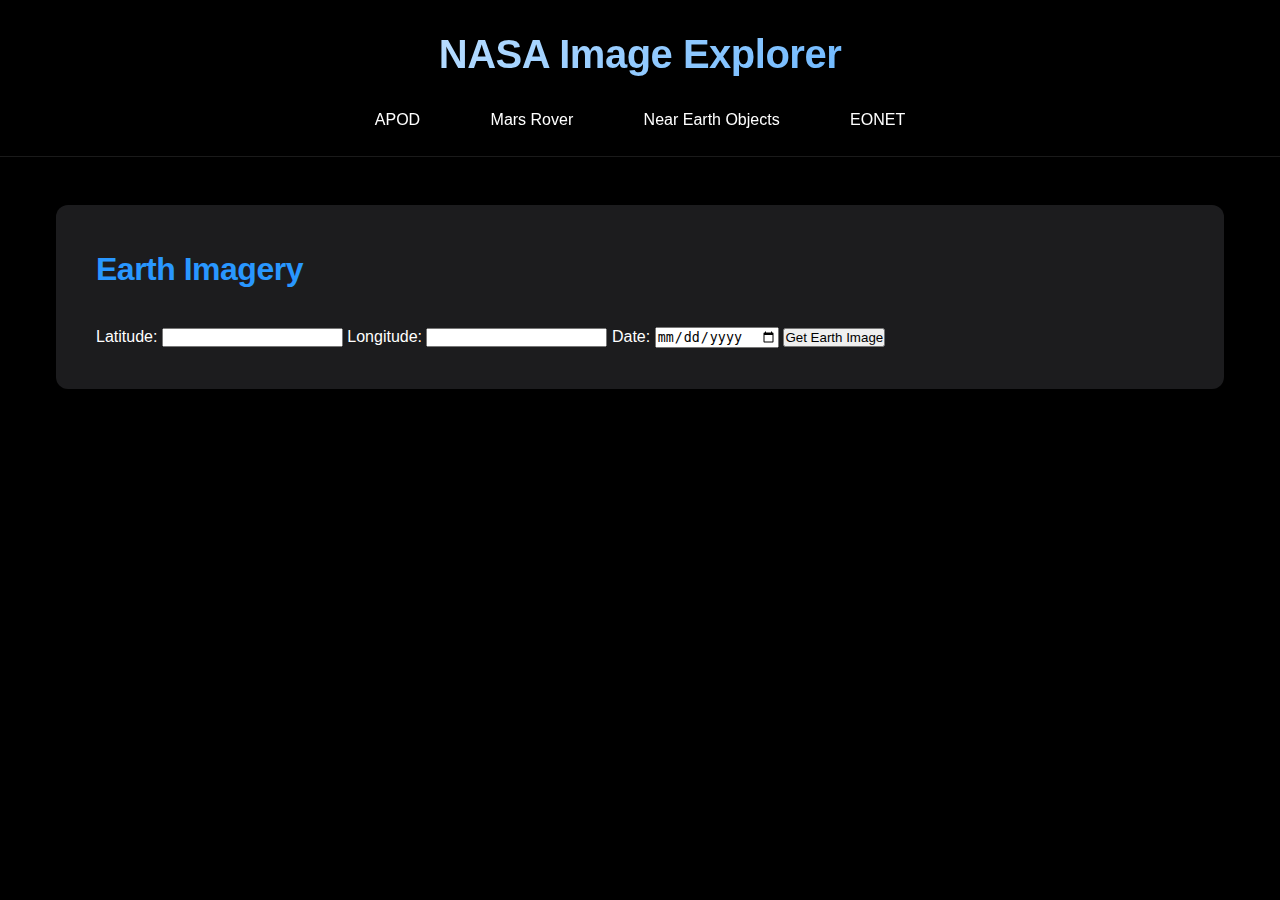
==== earth-imager.html @ eb122385 "Add files via upload" ====
<!DOCTYPE html>
<html lang="fr">
<head>
  <meta charset="UTF-8">
  <meta name="viewport" content="width=device-width, initial-scale=1.0">
  <title>NASA Image Explorer - Earth & Exoplanets</title>
  <link rel="stylesheet" href="style.css">
</head>
<body>
<header>
  <h1>NASA Image Explorer</h1>
  <nav>
    <ul>
      <li><a href="index.html">APOD</a></li>
      <li><a href="mars-rover.html">Mars Rover</a></li>
      <li><a href="neo.html">Near Earth Objects</a></li>
      <li><a href="eonet.html">EONET</a></li>
    </ul>
  </nav>
</header>
<main>
  <section id="earth-imagery">
    <h2>Earth Imagery</h2>
    <form id="earth-form">
      <label for="latitude">Latitude:</label>
      <input type="number" id="latitude" name="latitude" step="0.0001" required>
      <label for="longitude">Longitude:</label>
      <input type="number" id="longitude" name="longitude" step="0.0001" required>
      <label for="date">Date:</label>
      <input type="date" id="date" name="date" required>
      <button type="submit">Get Earth Image</button>
    </form>
    <div id="earth-image-container"></div>
  </section>

</main>
<script src="earth-imager.js"></script>
</body>
</html>
---- style.css ----
/* Variables CSS */
:root {
    --primary-bg: #000000;
    --secondary-bg: #1c1c1e;
    --text-primary: #ffffff;
    --text-secondary: #86868b;
    --accent-color: #2997ff;
    --border-radius: 12px;
    --box-shadow: 0 8px 30px rgba(0, 0, 0, 0.12);
    --transition: all 0.3s ease;
}

/* Reset et styles de base */
* {
    margin: 0;
    padding: 0;
    box-sizing: border-box;
    -webkit-font-smoothing: antialiased;
}

body {
    font-family: -apple-system, BlinkMacSystemFont, 'Segoe UI', Roboto, Oxygen, Ubuntu, Cantarell, sans-serif;
    background-color: var(--primary-bg);
    color: var(--text-primary);
    line-height: 1.5;
    min-height: 100vh;
}

/* Header et Navigation */
header {
    background: rgba(0, 0, 0, 0.8);
    backdrop-filter: blur(20px);
    -webkit-backdrop-filter: blur(20px);
    position: sticky;
    top: 0;
    z-index: 100;
    padding: 1.5rem 0;
    border-bottom: 1px solid rgba(255, 255, 255, 0.1);
}

h1 {
    font-size: 2.5rem;
    font-weight: 700;
    text-align: center;
    margin-bottom: 1.5rem;
    background: linear-gradient(135deg, #fff 0%, #2997ff 100%);
    -webkit-background-clip: text;
    background-clip: text;
    -webkit-text-fill-color: transparent;
    letter-spacing: -0.5px;
}

nav {
    max-width: 1200px;
    margin: 0 auto;
    padding: 0 1rem;
}

nav ul {
    display: flex;
    justify-content: center;
    gap: 2rem;
    list-style: none;
}

nav a {
    color: var(--text-primary);
    text-decoration: none;
    font-size: 1rem;
    padding: 0.7rem 1.2rem;
    border-radius: 20px;
    transition: var(--transition);
    font-weight: 500;
}

nav a:hover {
    background-color: var(--secondary-bg);
    color: var(--accent-color);
    transform: translateY(-1px);
}

/* Main Content */
main {
    max-width: 1200px;
    margin: 3rem auto;
    padding: 0 1rem;
}

section {
    margin-bottom: 3rem;
    background: var(--secondary-bg);
    border-radius: var(--border-radius);
    padding: 2.5rem;
    box-shadow: var(--box-shadow);
    transition: var(--transition);
}

section:hover {
    transform: translateY(-5px);
    box-shadow: 0 12px 40px rgba(0, 0, 0, 0.2);
}

h2 {
    font-size: 2rem;
    margin-bottom: 2rem;
    color: var(--accent-color);
    font-weight: 600;
    letter-spacing: -0.5px;
}

h3 {
    font-size: 1.5rem;
    margin-bottom: 1rem;
    color: var(--text-primary);
    font-weight: 600;
}

/* APOD Container */
#apod-container {
    display: grid;
    gap: 2.5rem;
    grid-template-columns: 1fr;
}

@media (min-width: 768px) {
    #apod-container {
        grid-template-columns: 1fr 1fr;
    }
}

#apod-image {
    width: 100%;
    height: auto;
    border-radius: var(--border-radius);
    transition: var(--transition);
}

#apod-image:hover {
    transform: scale(1.02);
}

#apod-info {
    padding: 1rem 0;
}

#apod-date {
    color: var(--text-secondary);
    margin-bottom: 1rem;
    font-size: 0.9rem;
}

#apod-explanation {
    line-height: 1.7;
    color: var(--text-secondary);
}

/* Carrousel */
#gallery-container {
    position: relative;
    width: 100%;
    height: 500px;
    overflow: hidden;
    border-radius: var(--border-radius);
    background: var(--secondary-bg);
    margin: 2rem 0;
}

.carousel {
    display: flex;
    width: 100%;
    height: 100%;
    transition: transform 0.5s ease-in-out;
}

.carousel-item {
    flex: 0 0 100%;
    height: 100%;
    position: relative;
    overflow: hidden;
}

.carousel-item img {
    width: 100%;
    height: 100%;
    object-fit: cover;
    transition: transform 0.3s ease;
}

.carousel-item:hover img {
    transform: scale(1.05);
}

.carousel-caption {
    position: absolute;
    bottom: 0;
    left: 0;
    right: 0;
    padding: 2rem;
    background: linear-gradient(to top, rgba(0,0,0,0.8), transparent);
    color: var(--text-primary);
}

.carousel-caption h3 {
    font-size: 1.5rem;
    margin-bottom: 0.5rem;
}

.carousel-caption p {
    font-size: 0.9rem;
    color: var(--text-secondary);
}

/* Contrôles du carrousel */
.carousel-controls {
    position: absolute;
    top: 50%;
    left: 0;
    right: 0;
    transform: translateY(-50%);
    display: flex;
    justify-content: space-between;
    padding: 0 1rem;
    pointer-events: none;
    z-index: 10;
}

.carousel-button {
    background: rgba(0, 0, 0, 0.5);
    border: none;
    width: 50px;
    height: 50px;
    border-radius: 50%;
    cursor: pointer;
    display: flex;
    align-items: center;
    justify-content: center;
    color: white;
    pointer-events: auto;
    transition: var(--transition);
    font-size: 1.2rem;
}

.carousel-button:hover {
    background: var(--accent-color);
    transform: scale(1.1);
}

/* Indicateurs */
.carousel-indicators {
    position: absolute;
    bottom: 1rem;
    left: 50%;
    transform: translateX(-50%);
    display: flex;
    gap: 0.5rem;
    z-index: 10;
}

.indicator {
    width: 8px;
    height: 8px;
    border-radius: 50%;
    background: rgba(255, 255, 255, 0.5);
    cursor: pointer;
    transition: var(--transition);
}

.indicator.active {
    background: var(--accent-color);
    transform: scale(1.2);
}

/* Modal */
.modal {
    display: none;
    position: fixed;
    z-index: 1000;
    top: 0;
    left: 0;
    width: 100%;
    height: 100%;
    background-color: rgba(0, 0, 0, 0.9);
    padding: 2rem;
    overflow-y: auto;
}

.modal-content {
    max-width: 90%;
    max-height: 90vh;
    margin: auto;
    display: block;
    border-radius: var(--border-radius);
}

#modal-caption {
    margin-top: 2rem;
    color: var(--text-primary);
    text-align: center;
    max-width: 800px;
    margin-left: auto;
    margin-right: auto;
}

.close {
    position: fixed;
    top: 1rem;
    right: 2rem;
    color: var(--text-primary);
    font-size: 2rem;
    cursor: pointer;
    transition: var(--transition);
}

.close:hover {
    color: var(--accent-color);
    transform: rotate(90deg);
}

/* Style pour les pages texte uniquement */
.text-content {
    max-width: 800px;
    margin: 0 auto;
    padding: 2rem;
    line-height: 1.8;
}

.text-content p {
    margin-bottom: 1.5rem;
    color: var(--text-secondary);
}

.text-content h2,
.text-content h3 {
    margin-top: 2.5rem;
    margin-bottom: 1rem;
}

.text-content ul,
.text-content ol {
    margin-bottom: 1.5rem;
    padding-left: 1.5rem;
    color: var(--text-secondary);
}

.text-content li {
    margin-bottom: 0.5rem;
}

.text-content a {
    color: var(--accent-color);
    text-decoration: none;
    border-bottom: 1px solid transparent;
    transition: var(--transition);
}

.text-content a:hover {
    border-bottom-color: var(--accent-color);
}

/* Animations */
@keyframes fadeIn {
    from {
        opacity: 0;
        transform: translateY(20px);
    }
    to {
        opacity: 1;
        transform: translateY(0);
    }
}

section {
    animation: fadeIn 0.6s ease-out;
}

/* Responsive Design */
@media (max-width: 768px) {
    nav ul {
        flex-direction: column;
        align-items: center;
        gap: 1rem;
    }

    section {
        padding: 1.5rem;
    }

    h1 {
        font-size: 2rem;
    }

    h2 {
        font-size: 1.5rem;
    }

    #gallery-container {
        height: 300px;
    }

    .carousel-caption {
        padding: 1rem;
    }

    .carousel-caption h3 {
        font-size: 1.2rem;
    }

    .carousel-button {
        width: 40px;
        height: 40px;
    }
}
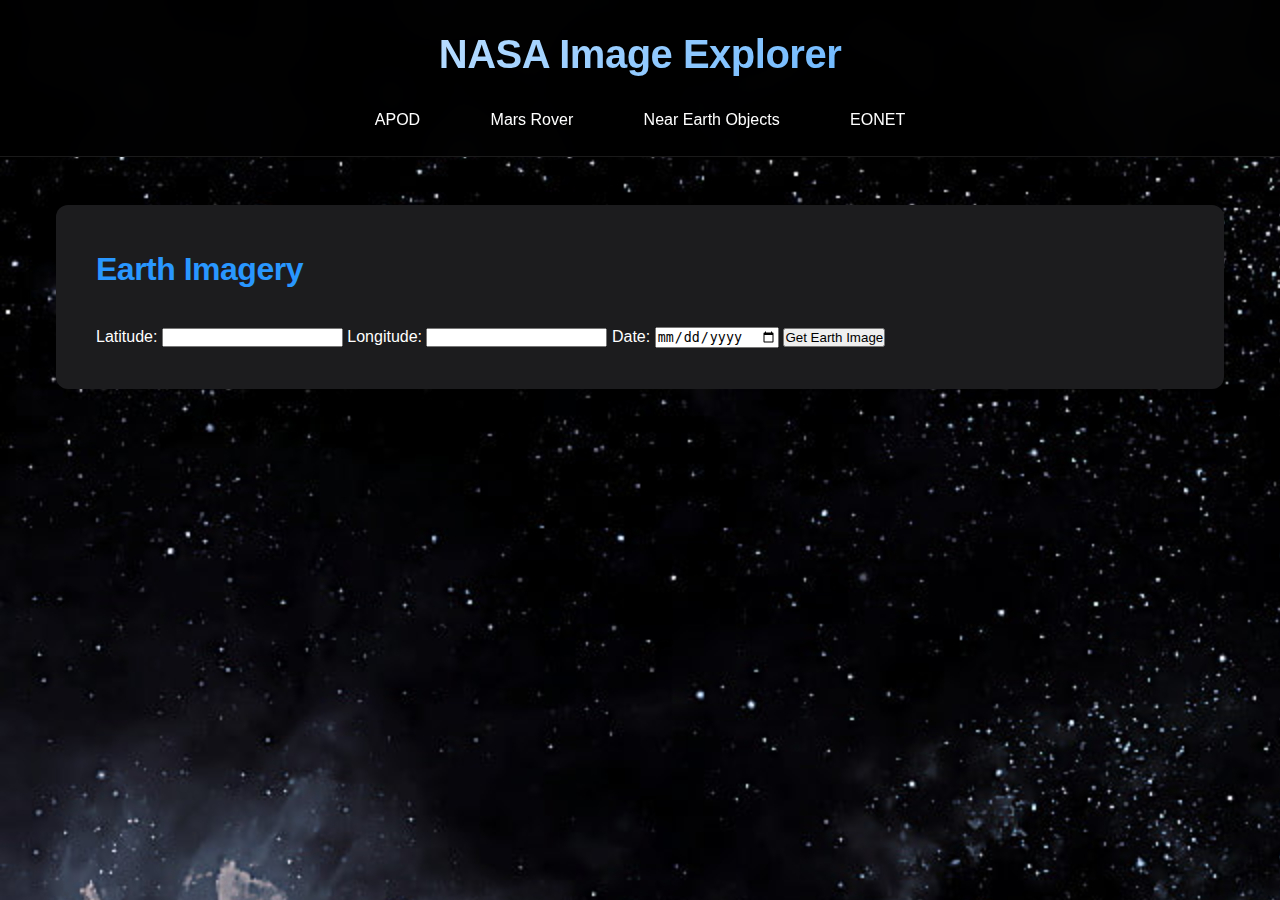
==== commit 477b62c5: "Modifs CSS" ====
--- a/earth-imager.html
+++ b/earth-imager.html
@@ -12,7 +12,7 @@
   <nav>
     <ul>
       <li><a href="index.html">APOD</a></li>
-      <li><a href="mars-rover.html">Mars Rover</a></li>
+      <li><a href="mars.html">Mars Rover</a></li>
       <li><a href="neo.html">Near Earth Objects</a></li>
       <li><a href="eonet.html">EONET</a></li>
     </ul>
--- a/style.css
+++ b/style.css
@@ -20,7 +20,7 @@
 
 body {
     font-family: -apple-system, BlinkMacSystemFont, 'Segoe UI', Roboto, Oxygen, Ubuntu, Cantarell, sans-serif;
-    background-color: var(--primary-bg);
+    background-image: url("solaire_1152.jpg");
     color: var(--text-primary);
     line-height: 1.5;
     min-height: 100vh;
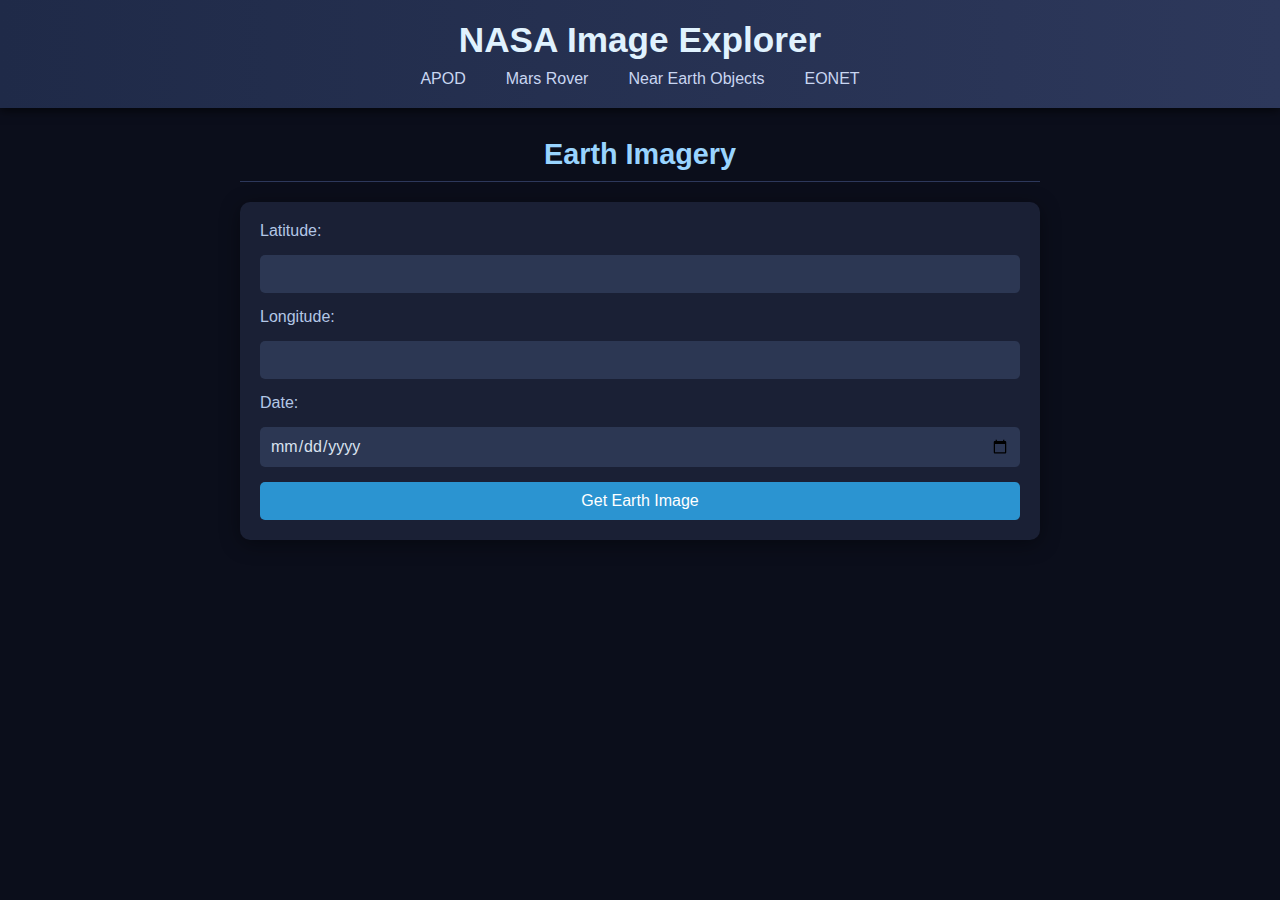
==== commit b3c1ef86: "Modifs Css et JS neo" ====
--- a/earth-imager.html
+++ b/earth-imager.html
@@ -4,7 +4,7 @@
   <meta charset="UTF-8">
   <meta name="viewport" content="width=device-width, initial-scale=1.0">
   <title>NASA Image Explorer - Earth & Exoplanets</title>
-  <link rel="stylesheet" href="style.css">
+  <link rel="stylesheet" href="earth-imager.css">
 </head>
 <body>
 <header>
--- a/earth-imager.css
+++ b/earth-imager.css
@@ -0,0 +1,116 @@
+/* Thème satellite et espace pour une interface immersive */
+* {
+    box-sizing: border-box;
+    margin: 0;
+    padding: 0;
+    font-family: Arial, sans-serif;
+}
+
+body {
+    background-color: #0b0e1b; /* Fond sombre pour évoquer l'espace */
+    color: #d9e2ef;
+    display: flex;
+    flex-direction: column;
+    align-items: center;
+    min-height: 100vh;
+}
+
+header {
+    width: 100%;
+    padding: 20px 0;
+    text-align: center;
+    background: linear-gradient(to right, #1f2a48, #2d385b);
+    box-shadow: 0 2px 10px rgba(0, 0, 0, 0.7);
+}
+
+header h1 {
+    color: #e0f2fe;
+    font-size: 2.2rem;
+}
+
+nav ul {
+    display: flex;
+    justify-content: center;
+    list-style: none;
+    gap: 20px;
+    margin-top: 10px;
+}
+
+nav a {
+    color: #c9d6f1;
+    text-decoration: none;
+    padding: 10px;
+    border-radius: 5px;
+    transition: background 0.3s;
+}
+
+nav a:hover {
+    background-color: #475a88;
+}
+
+main {
+    width: 90%;
+    max-width: 800px;
+    margin-top: 30px;
+}
+
+#earth-imagery h2 {
+    font-size: 1.8rem;
+    color: #99d4ff;
+    text-align: center;
+    margin-bottom: 20px;
+    border-bottom: 1px solid #2d385b;
+    padding-bottom: 10px;
+}
+
+form {
+    display: flex;
+    flex-direction: column;
+    gap: 15px;
+    background-color: #1a2035;
+    padding: 20px;
+    border-radius: 10px;
+    box-shadow: 0 4px 20px rgba(0, 0, 0, 0.4);
+}
+
+label {
+    color: #b3c7e6;
+}
+
+input[type="number"],
+input[type="date"],
+button {
+    padding: 10px;
+    border-radius: 5px;
+    border: none;
+    font-size: 1rem;
+}
+
+input[type="number"],
+input[type="date"] {
+    background-color: #2c3753;
+    color: #d9e2ef;
+}
+
+button {
+    background-color: #2b94d1;
+    color: white;
+    cursor: pointer;
+    transition: background 0.3s;
+}
+
+button:hover {
+    background-color: #377aa6;
+}
+
+#earth-image-container {
+    display: flex;
+    justify-content: center;
+    align-items: center;
+}
+
+#earth-image-container img {
+    max-width: 100%;
+    border-radius: 10px;
+    box-shadow: 0 5px 15px rgba(0, 0, 0, 0.6);
+}
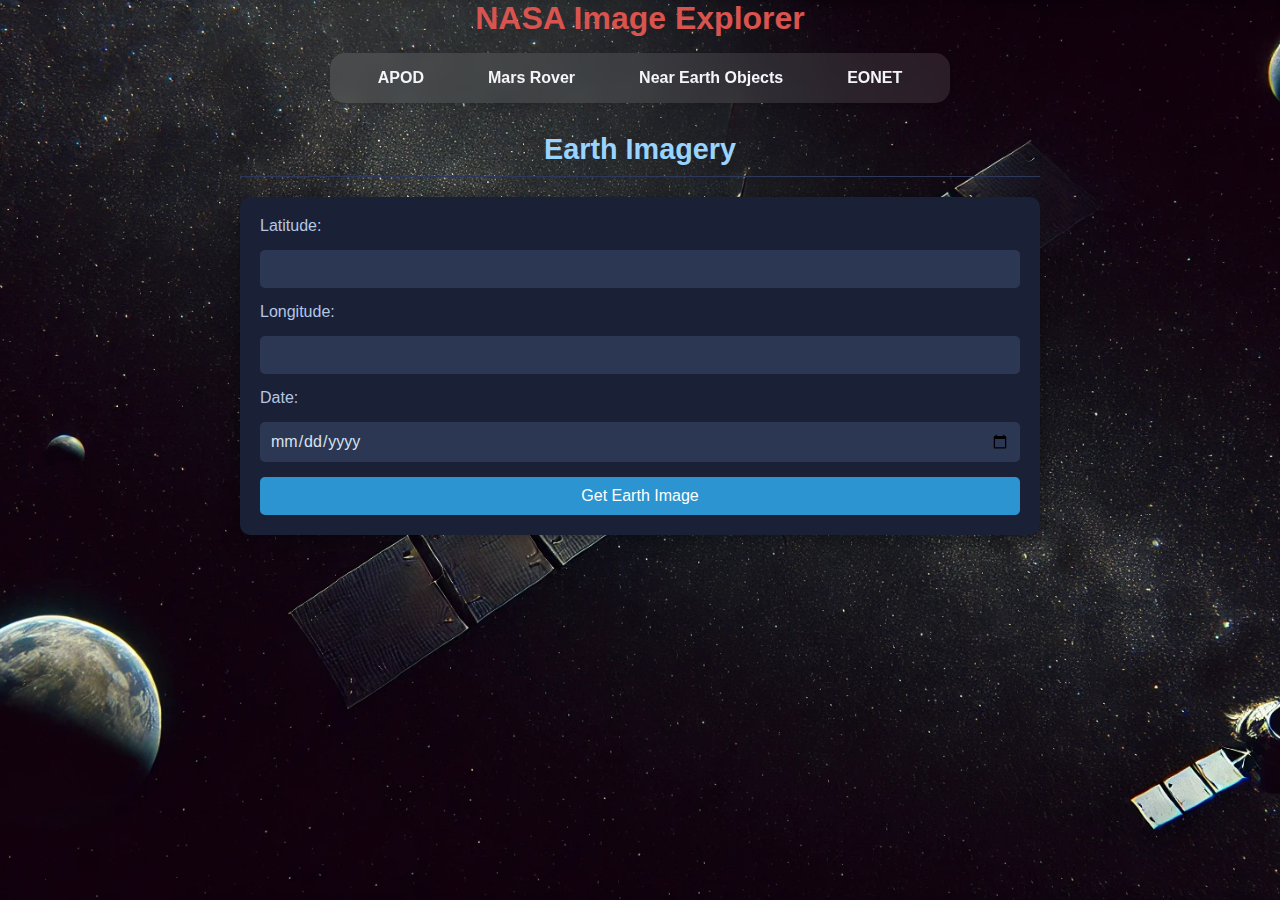
==== commit c329b2ff: "Grosses modifications" ====
--- a/earth-imager.html
+++ b/earth-imager.html
@@ -9,7 +9,7 @@
 <body>
 <header>
   <h1>NASA Image Explorer</h1>
-  <nav>
+  <nav class="transparent-navbar">
     <ul>
       <li><a href="index.html">APOD</a></li>
       <li><a href="mars.html">Mars Rover</a></li>
--- a/earth-imager.css
+++ b/earth-imager.css
@@ -7,46 +7,73 @@
 }
 
 body {
-    background-color: #0b0e1b; /* Fond sombre pour évoquer l'espace */
-    color: #d9e2ef;
+    background-image: url("satellite.jpg");
+    background-size: cover; /* L'image s'ajuste pour couvrir toute la zone */
+    background-repeat: no-repeat; /* Empêche la répétition de l'image */
+    background-position: center; /* Centre l'image de fond */
+    color: #b3b7e4;
     display: flex;
     flex-direction: column;
     align-items: center;
     min-height: 100vh;
 }
 
-header {
+nav {
+    max-width: fit-content;
+    margin: 0 auto;
+    padding: 0 1rem;
+}
+/* Transparent Navbar CSS */
+.transparent-navbar {
+    position: sticky; /* Garde la navbar en haut de la page */
+    top: 0;
     width: 100%;
-    padding: 20px 0;
-    text-align: center;
-    background: linear-gradient(to right, #1f2a48, #2d385b);
-    box-shadow: 0 2px 10px rgba(0, 0, 0, 0.7);
+    background: rgba(255, 255, 255, 0.1); /* Fond blanc transparent (10% d'opacité) */
+    backdrop-filter: blur(10px); /* Effet de flou pour un look moderne */
+    box-shadow: 0 2px 5px rgba(0, 0, 0, 0.1); /* Légère ombre portée pour la profondeur */
+    padding: 1rem 2rem;
+    z-index: 1000; /* Assure que la navbar est au-dessus des autres éléments */
+    border-radius: 15px; /* Ajoute un arrondi aux angles */
 }
 
-header h1 {
-    color: #e0f2fe;
-    font-size: 2.2rem;
+
+.transparent-navbar ul {
+    list-style: none;
+    display: flex;
+    justify-content: center;
+    gap: 2rem; /* Espace entre les éléments */
+    padding: 0;
+    margin: 0;
 }
 
-nav ul {
-    display: flex;
-    justify-content: center;
-    list-style: none;
-    gap: 20px;
-    margin-top: 10px;
+.transparent-navbar ul li {
+    display: inline;
 }
 
-nav a {
-    color: #c9d6f1;
+.transparent-navbar ul li a {
+    color: #f4f4f9; /* Couleur du texte */
     text-decoration: none;
-    padding: 10px;
-    border-radius: 5px;
-    transition: background 0.3s;
+    font-weight: bold;
+    font-size: 1rem;
+    transition: color 0.3s ease, background-color 0.3s ease;
+    padding: 0.5rem 1rem; /* Espace pour rendre le clic plus confortable */
+    border-radius: 5px; /* Arrondi des bords pour un style moderne */
 }
 
-nav a:hover {
-    background-color: #475a88;
+.transparent-navbar ul li a:hover {
+    color: #d9534f; /* Change la couleur du texte au survol */
+    background-color: rgba(255, 255, 255, 0.2); /* Change la couleur de fond pour une meilleure visibilité */
 }
+
+/* En-tête h1 */
+header h1 {
+    text-align: center;
+    color: #d9534f; /* Couleur du titre */
+    font-size: 2rem;
+    margin-bottom: 1rem;
+}
+
+
 
 main {
     width: 90%;
@@ -113,4 +140,4 @@
     max-width: 100%;
     border-radius: 10px;
     box-shadow: 0 5px 15px rgba(0, 0, 0, 0.6);
-}
+}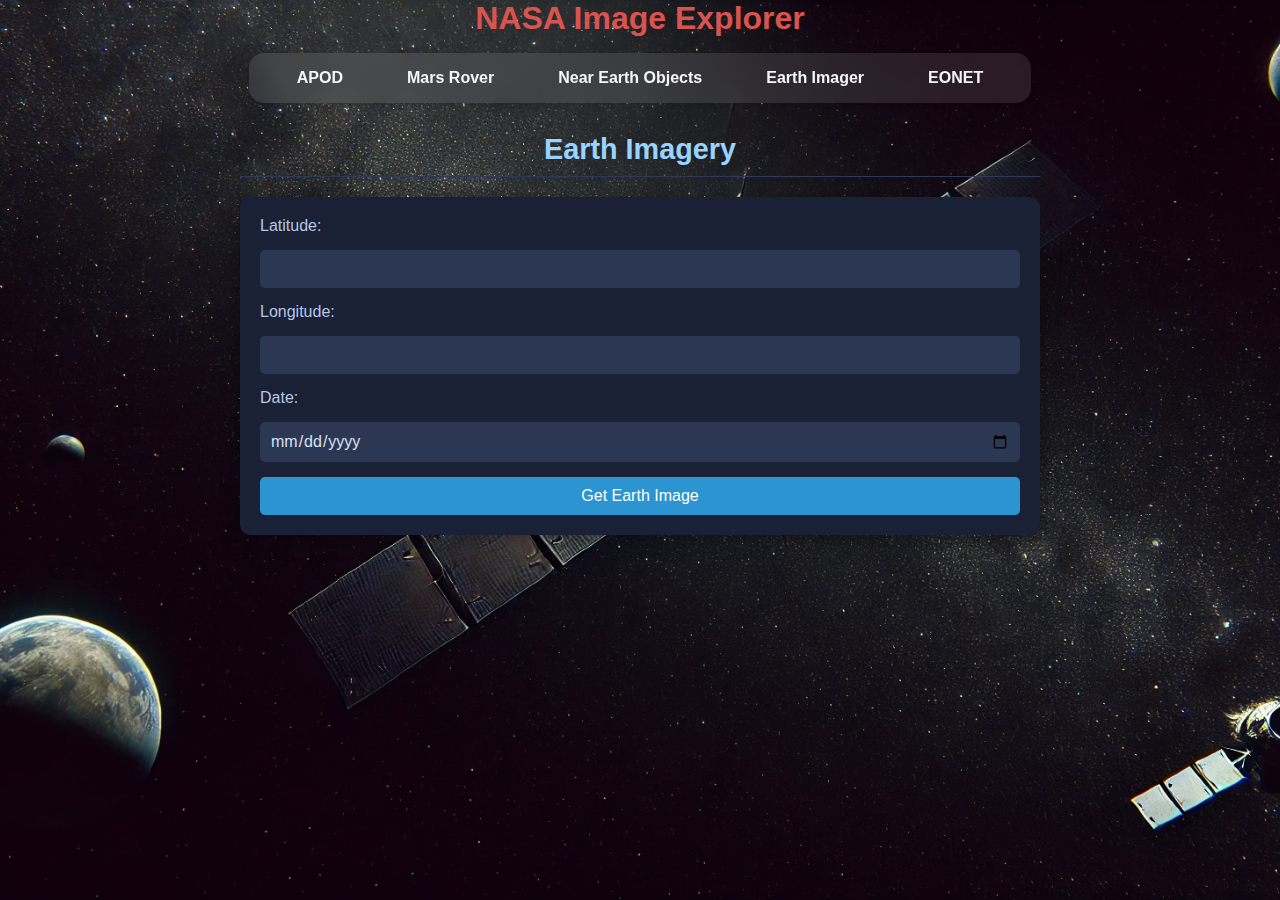
==== commit 1f5f6547: "Grosses modifications" ====
--- a/earth-imager.html
+++ b/earth-imager.html
@@ -14,6 +14,7 @@
       <li><a href="index.html">APOD</a></li>
       <li><a href="mars.html">Mars Rover</a></li>
       <li><a href="neo.html">Near Earth Objects</a></li>
+      <li><a href="#">Earth Imager</a></li>
       <li><a href="eonet.html">EONET</a></li>
     </ul>
   </nav>
@@ -32,7 +33,6 @@
     </form>
     <div id="earth-image-container"></div>
   </section>
-
 </main>
 <script src="earth-imager.js"></script>
 </body>
